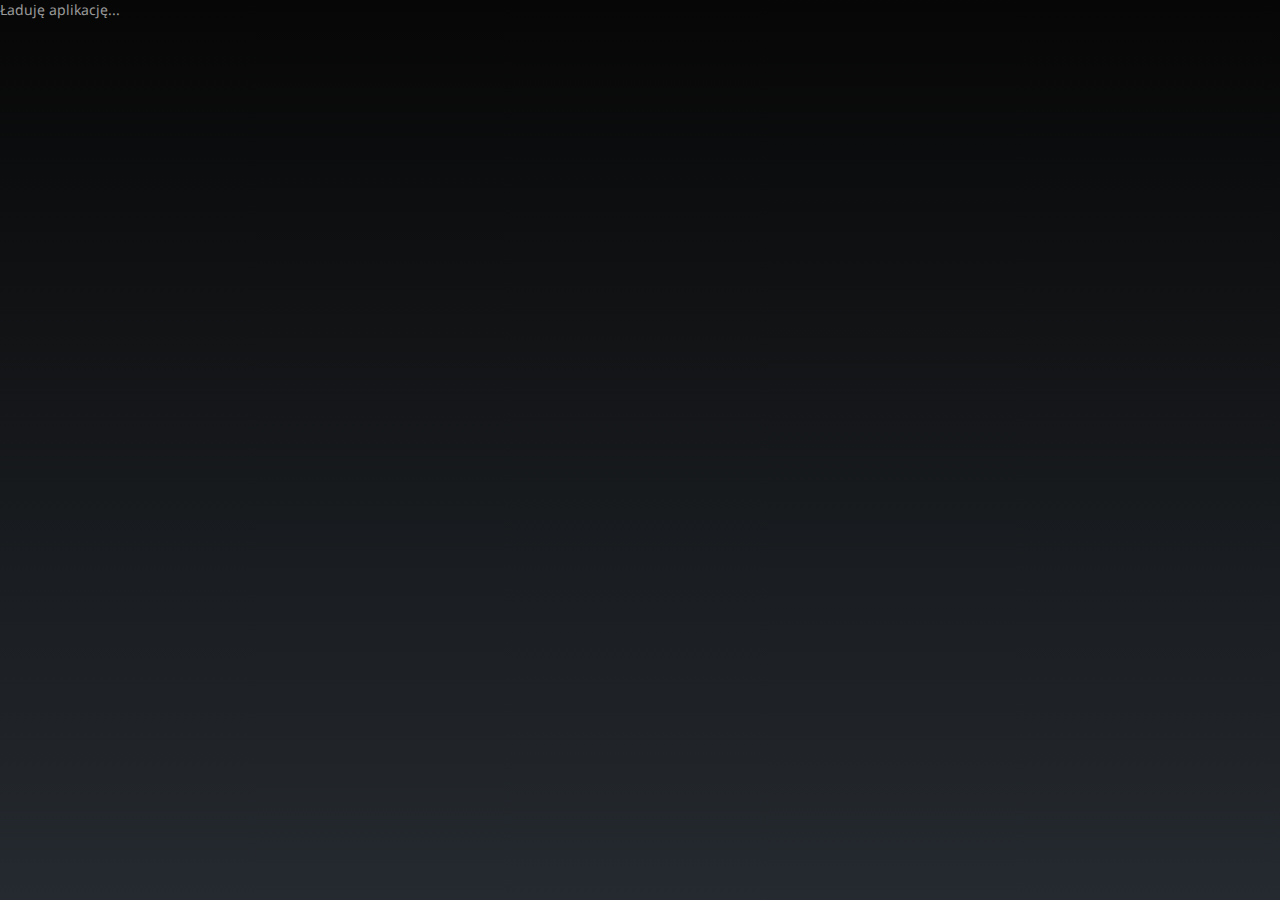
==== index.html @ cc736458 "thiv s very abd!" ====
<!DOCTYPE html>
<html lang="pl" >
    <meta charset="utf-8"> 
    <title>dkPro</title>
    <meta name="viewport" content="width=device-width, initial-scale=1.0"> 
    <meta name="author" content="Public Enemy #1"> 
    <link href="css/bootstrap.cyborg.css" rel="stylesheet" type="text/css">
    <link href="css/dbg.css" rel="stylesheet" type="text/css">
	</head>
	
	
	<body data-ng-app="dkPro">

  <div ng-include="'topNav.html'" id="nav1"></div>

    <!--   <div data-ng-include src="'partials/tabs.html'">Ładowanie...</div>-->
<div data-ng-view="appView" class="appView">Ładuję aplikację...</div>


	<script type="text/javascript" src="/js/jquery.js"></script>

	<script type="text/javascript" src="/js/angular.min.js"></script>
	
	<script type="text/javascript" src="/demo/app/dkPro.js"></script>
    <script type="text/javascript" src="/demo/app/svc/userSvc.js"></script>

    </body>
</html>
---- css/dbg.css ----
.dbg-ctrl
{
    border: 1px dotted crimson;
    background-color: rgba(173,255,47,0.09);
}
.dbg-ctrl:before
{
    content:  attr(ng-controller) attr(data-ng-controller);
    position:relative;
    text-align: center;
    top: 8px;
    line-height: 16px;
    font-size: 16px;
    background-color: greenyellow;
    padding:2px 6px;
}
.dbg-include
{
    border: 1px dotted greenyellow;
    background-color: rgba(47,255,173,0.09);
}
.dbg-include:before
{
    content:  attr(ng-include) attr(data-ng-include);
    text-align: center;
    background-color: lightyellow;
    color:black;
    padding:2px 6px;
    opacity:0.6;
}
#nav1 .dbg-ctrl:before{
    content:none;
}
#nav1 .dbg-ctrl:after{
    content:  attr(ng-controller) attr(data-ng-controller);
    text-align: center;
    background-color: greenyellow;
    padding:2px 6px;
}
#nav1 .dbg-include:before{
    content:none;
}
#nav1 .dbg-include:after{
    content:  attr(ng-include) attr(data-ng-include);
    text-align: center;
    background-color: lightyellow;
    color: black;
    padding:2px 6px;
}
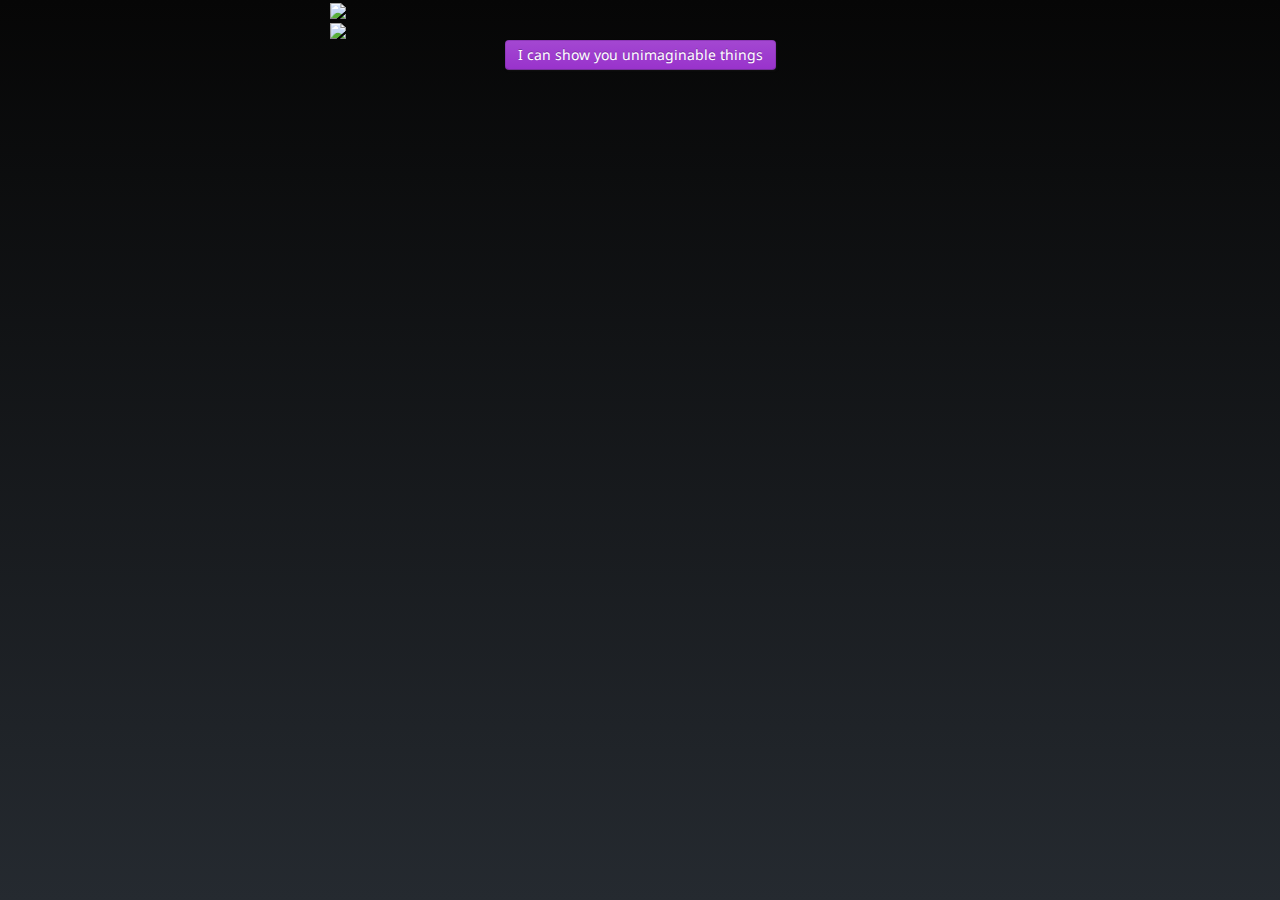
==== commit 7ecd57e5: "kittens and everything else" ====
--- a/index.html
+++ b/index.html
@@ -1,29 +1,40 @@
 <!DOCTYPE html>
 <html lang="pl" >
-    <meta charset="utf-8"> 
-    <title>dkPro</title>
-    <meta name="viewport" content="width=device-width, initial-scale=1.0"> 
-    <meta name="author" content="Public Enemy #1"> 
-    <link href="css/bootstrap.cyborg.css" rel="stylesheet" type="text/css">
-    <link href="css/dbg.css" rel="stylesheet" type="text/css">
-	</head>
-	
-	
-	<body data-ng-app="dkPro">
-
-  <div ng-include="'topNav.html'" id="nav1"></div>
-
-    <!--   <div data-ng-include src="'partials/tabs.html'">Ładowanie...</div>-->
-<div data-ng-view="appView" class="appView">Ładuję aplikację...</div>
+<head>
+<meta charset="utf-8"> 
+<title>b-good</title>
+<meta name="viewport" content="width=device-width, initial-scale=1.0"> 
+<meta name="author" content="@mjankowski"> 
+<link href="css/bootstrap.cyborg.css" rel="stylesheet" type="text/css">
+<link href="css/dbg.css" rel="stylesheet" type="text/css">
+</head>
 
 
-	<script type="text/javascript" src="/js/jquery.js"></script>
+<body data-ng-app="app1">
 
-	<script type="text/javascript" src="/js/angular.min.js"></script>
-	
-	<script type="text/javascript" src="/demo/app/dkPro.js"></script>
-    <script type="text/javascript" src="/demo/app/svc/userSvc.js"></script>
+<div ng-include="'topNav.html'"></div>
 
-    </body>
-</html>
+<div  class="container">
 
+	<div class="row">
+		<div data-ng-controller="oneCtrl" class="span8 offset2"> 
+		<img src="http://placekitten.com/100/95">
+			<div data-ng-controller="twoCtrl"> 
+				<img src="http://placekitten.com/100/80">
+			</div>
+		</div>
+	</div>
+
+	<div class="text-center"><a class="btn btn-inverse" ng-click="switchDbg()">I can show you unimaginable things</a></div>
+
+	<div ng-include="'imaPartial.html'"></div>
+
+</div>
+
+<script type="text/javascript" src="https://ajax.googleapis.com/ajax/libs/angularjs/1.0.7/angular.min.js"></script>	
+<script type="text/javascript" src="https://ajax.googleapis.com/ajax/libs/angularjs/1.0.7/angular-cookies.min.js"></script>
+<script type="text/javascript" src="http://code.jquery.com/jquery-1.10.2.min.js"></script>
+<script type="text/javascript" src="js/app.js"></script>
+
+</body>
+</html>--- a/css/dbg.css
+++ b/css/dbg.css
@@ -1,47 +1,66 @@
 .dbg-ctrl
 {
-    border: 1px dotted crimson;
+    border: 1px dotted greenyellow;
     background-color: rgba(173,255,47,0.09);
+	padding:5px;
 }
 .dbg-ctrl:before
 {
-    content:  attr(ng-controller) attr(data-ng-controller);
+    content: "Controller: " attr(ng-controller) attr(data-ng-controller);
     position:relative;
-    text-align: center;
-    top: 8px;
     line-height: 16px;
     font-size: 16px;
     background-color: greenyellow;
     padding:2px 6px;
+	color:black;
 }
+
+.dbg-app
+{
+    border: 1px dotted yellow;
+    background-color: rgba(173,255,47,0.09);
+	padding:5px;
+}
+.dbg-app:before
+{
+    content: "App: " attr(ng-app) attr(data-ng-app);
+    position:relative;
+    line-height: 16px;
+    font-size: 16px;
+    background-color: yellow;
+    padding:2px 6px;
+	color:black;
+}
+
 .dbg-include
 {
-    border: 1px dotted greenyellow;
+    border: 1px dotted grey;
     background-color: rgba(47,255,173,0.09);
+	padding:5px;
 }
 .dbg-include:before
 {
-    content:  attr(ng-include) attr(data-ng-include);
+    content:  "Include: " attr(ng-include) attr(data-ng-include);
     text-align: center;
     background-color: lightyellow;
     color:black;
     padding:2px 6px;
     opacity:0.6;
 }
-#nav1 .dbg-ctrl:before{
+.nav > .dbg-ctrl:before{
     content:none;
 }
-#nav1 .dbg-ctrl:after{
-    content:  attr(ng-controller) attr(data-ng-controller);
+.nav > .dbg-ctrl:after{
+    content: "Controller: " attr(ng-controller) attr(data-ng-controller);
     text-align: center;
     background-color: greenyellow;
     padding:2px 6px;
 }
-#nav1 .dbg-include:before{
+.nav > .dbg-include:before{
     content:none;
 }
-#nav1 .dbg-include:after{
-    content:  attr(ng-include) attr(data-ng-include);
+.nav > .dbg-include:after{
+    content: "Include: " attr(ng-include) attr(data-ng-include);
     text-align: center;
     background-color: lightyellow;
     color: black;
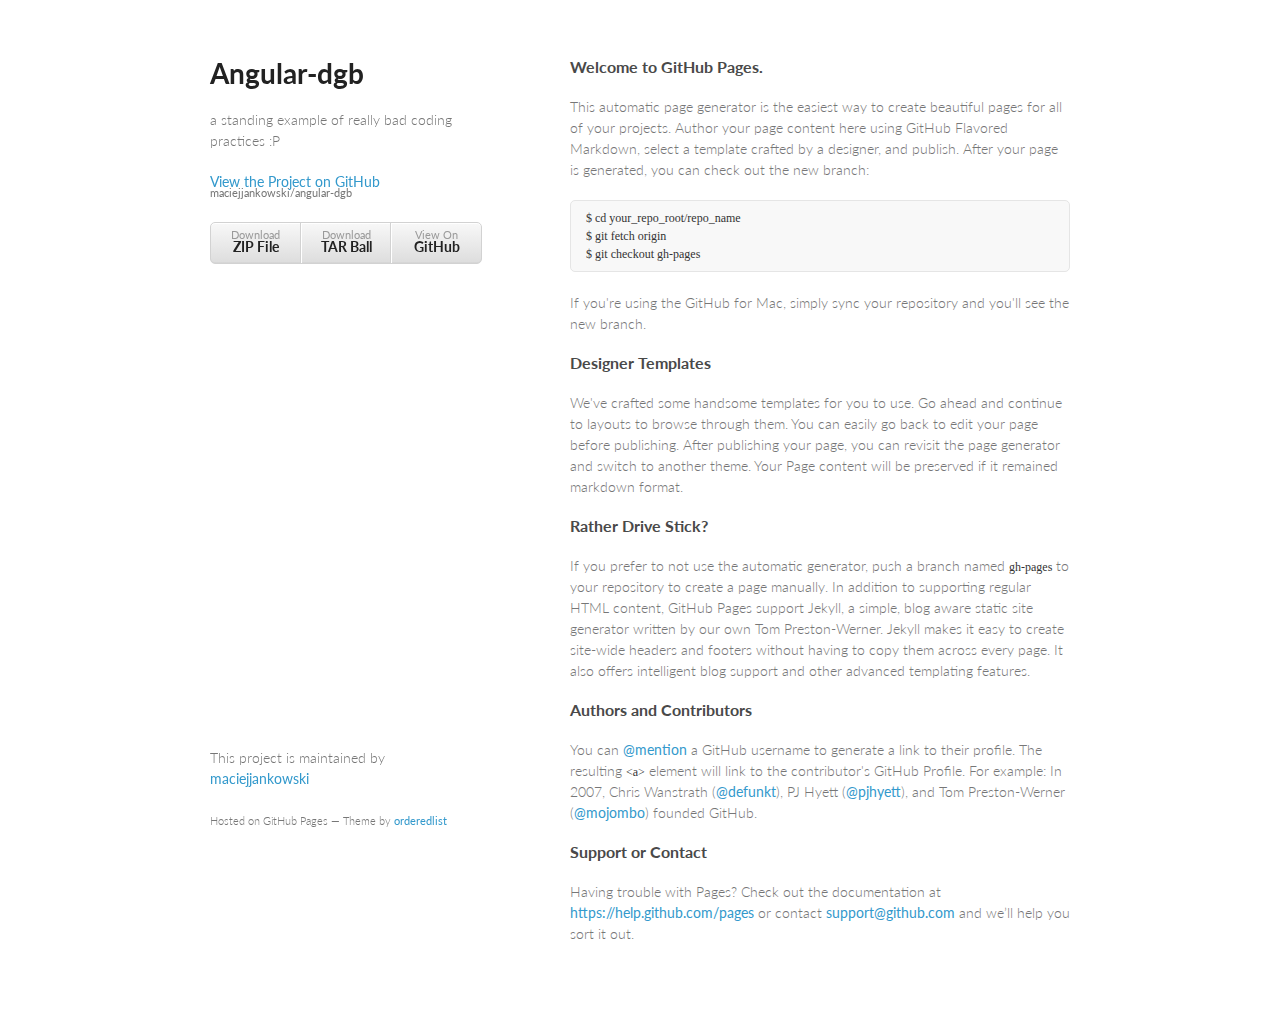
==== commit 681414e8: "Create gh-pages branch via GitHub" ====
--- a/index.html
+++ b/index.html
@@ -1,40 +1,71 @@
-<!DOCTYPE html>
-<html lang="pl" >
-<head>
-<meta charset="utf-8"> 
-<title>b-good</title>
-<meta name="viewport" content="width=device-width, initial-scale=1.0"> 
-<meta name="author" content="@mjankowski"> 
-<link href="css/bootstrap.cyborg.css" rel="stylesheet" type="text/css">
-<link href="css/dbg.css" rel="stylesheet" type="text/css">
-</head>
+<!doctype html>
+<html>
+  <head>
+    <meta charset="utf-8">
+    <meta http-equiv="X-UA-Compatible" content="chrome=1">
+    <title>Angular-dgb by maciejjankowski</title>
+
+    <link rel="stylesheet" href="stylesheets/styles.css">
+    <link rel="stylesheet" href="stylesheets/github-light.css">
+    <meta name="viewport" content="width=device-width, initial-scale=1, user-scalable=no">
+    <!--[if lt IE 9]>
+    <script src="//html5shiv.googlecode.com/svn/trunk/html5.js"></script>
+    <![endif]-->
+  </head>
+  <body>
+    <div class="wrapper">
+      <header>
+        <h1>Angular-dgb</h1>
+        <p>a standing example of really bad coding practices :P</p>
+
+        <p class="view"><a href="https://github.com/maciejjankowski/angular-dgb">View the Project on GitHub <small>maciejjankowski/angular-dgb</small></a></p>
 
 
-<body data-ng-app="app1">
+        <ul>
+          <li><a href="https://github.com/maciejjankowski/angular-dgb/zipball/master">Download <strong>ZIP File</strong></a></li>
+          <li><a href="https://github.com/maciejjankowski/angular-dgb/tarball/master">Download <strong>TAR Ball</strong></a></li>
+          <li><a href="https://github.com/maciejjankowski/angular-dgb">View On <strong>GitHub</strong></a></li>
+        </ul>
+      </header>
+      <section>
+        <h3>
+<a id="welcome-to-github-pages" class="anchor" href="#welcome-to-github-pages" aria-hidden="true"><span class="octicon octicon-link"></span></a>Welcome to GitHub Pages.</h3>
 
-<div ng-include="'topNav.html'"></div>
+<p>This automatic page generator is the easiest way to create beautiful pages for all of your projects. Author your page content here using GitHub Flavored Markdown, select a template crafted by a designer, and publish. After your page is generated, you can check out the new branch:</p>
 
-<div  class="container">
+<pre><code>$ cd your_repo_root/repo_name
+$ git fetch origin
+$ git checkout gh-pages
+</code></pre>
 
-	<div class="row">
-		<div data-ng-controller="oneCtrl" class="span8 offset2"> 
-		<img src="http://placekitten.com/100/95">
-			<div data-ng-controller="twoCtrl"> 
-				<img src="http://placekitten.com/100/80">
-			</div>
-		</div>
-	</div>
+<p>If you're using the GitHub for Mac, simply sync your repository and you'll see the new branch.</p>
 
-	<div class="text-center"><a class="btn btn-inverse" ng-click="switchDbg()">I can show you unimaginable things</a></div>
+<h3>
+<a id="designer-templates" class="anchor" href="#designer-templates" aria-hidden="true"><span class="octicon octicon-link"></span></a>Designer Templates</h3>
 
-	<div ng-include="'imaPartial.html'"></div>
+<p>We've crafted some handsome templates for you to use. Go ahead and continue to layouts to browse through them. You can easily go back to edit your page before publishing. After publishing your page, you can revisit the page generator and switch to another theme. Your Page content will be preserved if it remained markdown format.</p>
 
-</div>
+<h3>
+<a id="rather-drive-stick" class="anchor" href="#rather-drive-stick" aria-hidden="true"><span class="octicon octicon-link"></span></a>Rather Drive Stick?</h3>
 
-<script type="text/javascript" src="https://ajax.googleapis.com/ajax/libs/angularjs/1.0.7/angular.min.js"></script>	
-<script type="text/javascript" src="https://ajax.googleapis.com/ajax/libs/angularjs/1.0.7/angular-cookies.min.js"></script>
-<script type="text/javascript" src="http://code.jquery.com/jquery-1.10.2.min.js"></script>
-<script type="text/javascript" src="js/app.js"></script>
+<p>If you prefer to not use the automatic generator, push a branch named <code>gh-pages</code> to your repository to create a page manually. In addition to supporting regular HTML content, GitHub Pages support Jekyll, a simple, blog aware static site generator written by our own Tom Preston-Werner. Jekyll makes it easy to create site-wide headers and footers without having to copy them across every page. It also offers intelligent blog support and other advanced templating features.</p>
 
-</body>
-</html>+<h3>
+<a id="authors-and-contributors" class="anchor" href="#authors-and-contributors" aria-hidden="true"><span class="octicon octicon-link"></span></a>Authors and Contributors</h3>
+
+<p>You can <a href="https://github.com/blog/821" class="user-mention">@mention</a> a GitHub username to generate a link to their profile. The resulting <code>&lt;a&gt;</code> element will link to the contributor's GitHub Profile. For example: In 2007, Chris Wanstrath (<a href="https://github.com/defunkt" class="user-mention">@defunkt</a>), PJ Hyett (<a href="https://github.com/pjhyett" class="user-mention">@pjhyett</a>), and Tom Preston-Werner (<a href="https://github.com/mojombo" class="user-mention">@mojombo</a>) founded GitHub.</p>
+
+<h3>
+<a id="support-or-contact" class="anchor" href="#support-or-contact" aria-hidden="true"><span class="octicon octicon-link"></span></a>Support or Contact</h3>
+
+<p>Having trouble with Pages? Check out the documentation at <a href="https://help.github.com/pages">https://help.github.com/pages</a> or contact <a href="mailto:support@github.com">support@github.com</a> and we’ll help you sort it out.</p>
+      </section>
+      <footer>
+        <p>This project is maintained by <a href="https://github.com/maciejjankowski">maciejjankowski</a></p>
+        <p><small>Hosted on GitHub Pages &mdash; Theme by <a href="https://github.com/orderedlist">orderedlist</a></small></p>
+      </footer>
+    </div>
+    <script src="javascripts/scale.fix.js"></script>
+    
+  </body>
+</html>
--- a/stylesheets/styles.css
+++ b/stylesheets/styles.css
@@ -0,0 +1,255 @@
+@import url(https://fonts.googleapis.com/css?family=Lato:300italic,700italic,300,700);
+
+body {
+  padding:50px;
+  font:14px/1.5 Lato, "Helvetica Neue", Helvetica, Arial, sans-serif;
+  color:#777;
+  font-weight:300;
+}
+
+h1, h2, h3, h4, h5, h6 {
+  color:#222;
+  margin:0 0 20px;
+}
+
+p, ul, ol, table, pre, dl {
+  margin:0 0 20px;
+}
+
+h1, h2, h3 {
+  line-height:1.1;
+}
+
+h1 {
+  font-size:28px;
+}
+
+h2 {
+  color:#393939;
+}
+
+h3, h4, h5, h6 {
+  color:#494949;
+}
+
+a {
+  color:#39c;
+  font-weight:400;
+  text-decoration:none;
+}
+
+a small {
+  font-size:11px;
+  color:#777;
+  margin-top:-0.6em;
+  display:block;
+}
+
+.wrapper {
+  width:860px;
+  margin:0 auto;
+}
+
+blockquote {
+  border-left:1px solid #e5e5e5;
+  margin:0;
+  padding:0 0 0 20px;
+  font-style:italic;
+}
+
+code, pre {
+  font-family:Monaco, Bitstream Vera Sans Mono, Lucida Console, Terminal;
+  color:#333;
+  font-size:12px;
+}
+
+pre {
+  padding:8px 15px;
+  background: #f8f8f8;
+  border-radius:5px;
+  border:1px solid #e5e5e5;
+  overflow-x: auto;
+}
+
+table {
+  width:100%;
+  border-collapse:collapse;
+}
+
+th, td {
+  text-align:left;
+  padding:5px 10px;
+  border-bottom:1px solid #e5e5e5;
+}
+
+dt {
+  color:#444;
+  font-weight:700;
+}
+
+th {
+  color:#444;
+}
+
+img {
+  max-width:100%;
+}
+
+header {
+  width:270px;
+  float:left;
+  position:fixed;
+}
+
+header ul {
+  list-style:none;
+  height:40px;
+
+  padding:0;
+
+  background: #eee;
+  background: -moz-linear-gradient(top, #f8f8f8 0%, #dddddd 100%);
+  background: -webkit-gradient(linear, left top, left bottom, color-stop(0%,#f8f8f8), color-stop(100%,#dddddd));
+  background: -webkit-linear-gradient(top, #f8f8f8 0%,#dddddd 100%);
+  background: -o-linear-gradient(top, #f8f8f8 0%,#dddddd 100%);
+  background: -ms-linear-gradient(top, #f8f8f8 0%,#dddddd 100%);
+  background: linear-gradient(top, #f8f8f8 0%,#dddddd 100%);
+
+  border-radius:5px;
+  border:1px solid #d2d2d2;
+  box-shadow:inset #fff 0 1px 0, inset rgba(0,0,0,0.03) 0 -1px 0;
+  width:270px;
+}
+
+header li {
+  width:89px;
+  float:left;
+  border-right:1px solid #d2d2d2;
+  height:40px;
+}
+
+header ul a {
+  line-height:1;
+  font-size:11px;
+  color:#999;
+  display:block;
+  text-align:center;
+  padding-top:6px;
+  height:40px;
+}
+
+strong {
+  color:#222;
+  font-weight:700;
+}
+
+header ul li + li {
+  width:88px;
+  border-left:1px solid #fff;
+}
+
+header ul li + li + li {
+  border-right:none;
+  width:89px;
+}
+
+header ul a strong {
+  font-size:14px;
+  display:block;
+  color:#222;
+}
+
+section {
+  width:500px;
+  float:right;
+  padding-bottom:50px;
+}
+
+small {
+  font-size:11px;
+}
+
+hr {
+  border:0;
+  background:#e5e5e5;
+  height:1px;
+  margin:0 0 20px;
+}
+
+footer {
+  width:270px;
+  float:left;
+  position:fixed;
+  bottom:50px;
+}
+
+@media print, screen and (max-width: 960px) {
+
+  div.wrapper {
+    width:auto;
+    margin:0;
+  }
+
+  header, section, footer {
+    float:none;
+    position:static;
+    width:auto;
+  }
+
+  header {
+    padding-right:320px;
+  }
+
+  section {
+    border:1px solid #e5e5e5;
+    border-width:1px 0;
+    padding:20px 0;
+    margin:0 0 20px;
+  }
+
+  header a small {
+    display:inline;
+  }
+
+  header ul {
+    position:absolute;
+    right:50px;
+    top:52px;
+  }
+}
+
+@media print, screen and (max-width: 720px) {
+  body {
+    word-wrap:break-word;
+  }
+
+  header {
+    padding:0;
+  }
+
+  header ul, header p.view {
+    position:static;
+  }
+
+  pre, code {
+    word-wrap:normal;
+  }
+}
+
+@media print, screen and (max-width: 480px) {
+  body {
+    padding:15px;
+  }
+
+  header ul {
+    display:none;
+  }
+}
+
+@media print {
+  body {
+    padding:0.4in;
+    font-size:12pt;
+    color:#444;
+  }
+}
--- a/stylesheets/github-light.css
+++ b/stylesheets/github-light.css
@@ -0,0 +1,116 @@
+/*
+   Copyright 2014 GitHub Inc.
+
+   Licensed under the Apache License, Version 2.0 (the "License");
+   you may not use this file except in compliance with the License.
+   You may obtain a copy of the License at
+
+       http://www.apache.org/licenses/LICENSE-2.0
+
+   Unless required by applicable law or agreed to in writing, software
+   distributed under the License is distributed on an "AS IS" BASIS,
+   WITHOUT WARRANTIES OR CONDITIONS OF ANY KIND, either express or implied.
+   See the License for the specific language governing permissions and
+   limitations under the License.
+
+*/
+
+.pl-c /* comment */ {
+  color: #969896;
+}
+
+.pl-c1      /* constant, markup.raw, meta.diff.header, meta.module-reference, meta.property-name, support, support.constant, support.variable, variable.other.constant */,
+.pl-s .pl-v /* string variable */ {
+  color: #0086b3;
+}
+
+.pl-e  /* entity */,
+.pl-en /* entity.name */ {
+  color: #795da3;
+}
+
+.pl-s .pl-s1 /* string source */,
+.pl-smi      /* storage.modifier.import, storage.modifier.package, storage.type.java, variable.other, variable.parameter.function */ {
+  color: #333;
+}
+
+.pl-ent /* entity.name.tag */ {
+  color: #63a35c;
+}
+
+.pl-k /* keyword, storage, storage.type */ {
+  color: #a71d5d;
+}
+
+.pl-pds              /* punctuation.definition.string, string.regexp.character-class */,
+.pl-s                /* string */,
+.pl-s .pl-pse .pl-s1 /* string punctuation.section.embedded source */,
+.pl-sr               /* string.regexp */,
+.pl-sr .pl-cce       /* string.regexp constant.character.escape */,
+.pl-sr .pl-sra       /* string.regexp string.regexp.arbitrary-repitition */,
+.pl-sr .pl-sre       /* string.regexp source.ruby.embedded */ {
+  color: #183691;
+}
+
+.pl-v /* variable */ {
+  color: #ed6a43;
+}
+
+.pl-id /* invalid.deprecated */ {
+  color: #b52a1d;
+}
+
+.pl-ii /* invalid.illegal */ {
+  background-color: #b52a1d;
+  color: #f8f8f8;
+}
+
+.pl-sr .pl-cce /* string.regexp constant.character.escape */ {
+  color: #63a35c;
+  font-weight: bold;
+}
+
+.pl-ml /* markup.list */ {
+  color: #693a17;
+}
+
+.pl-mh        /* markup.heading */,
+.pl-mh .pl-en /* markup.heading entity.name */,
+.pl-ms        /* meta.separator */ {
+  color: #1d3e81;
+  font-weight: bold;
+}
+
+.pl-mq /* markup.quote */ {
+  color: #008080;
+}
+
+.pl-mi /* markup.italic */ {
+  color: #333;
+  font-style: italic;
+}
+
+.pl-mb /* markup.bold */ {
+  color: #333;
+  font-weight: bold;
+}
+
+.pl-md /* markup.deleted, meta.diff.header.from-file */ {
+  background-color: #ffecec;
+  color: #bd2c00;
+}
+
+.pl-mi1 /* markup.inserted, meta.diff.header.to-file */ {
+  background-color: #eaffea;
+  color: #55a532;
+}
+
+.pl-mdr /* meta.diff.range */ {
+  color: #795da3;
+  font-weight: bold;
+}
+
+.pl-mo /* meta.output */ {
+  color: #1d3e81;
+}
+
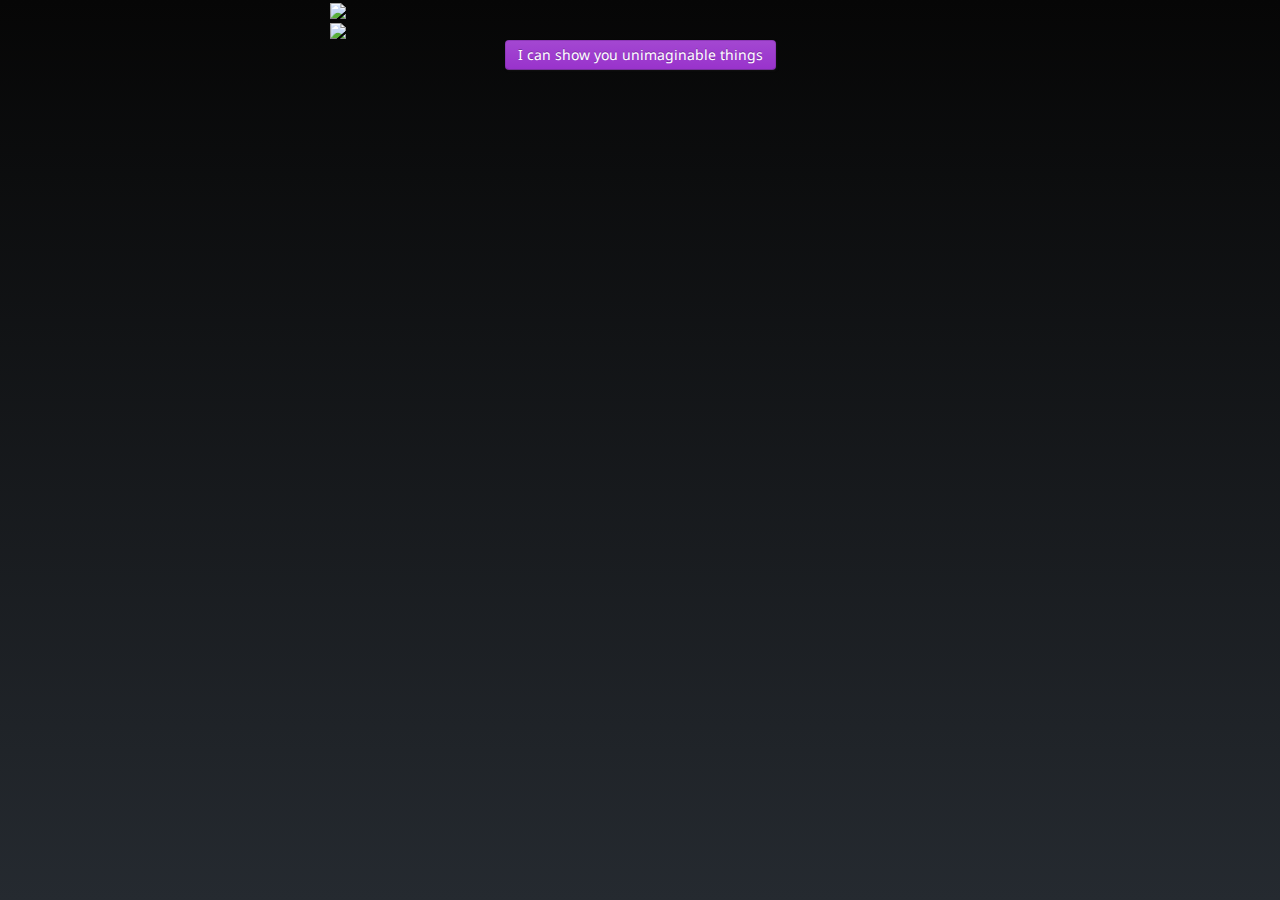
==== commit 5204e08c: "update www" ====
--- a/index.html
+++ b/index.html
@@ -1,71 +1,41 @@
-<!doctype html>
-<html>
-  <head>
-    <meta charset="utf-8">
-    <meta http-equiv="X-UA-Compatible" content="chrome=1">
-    <title>Angular-dgb by maciejjankowski</title>
-
-    <link rel="stylesheet" href="stylesheets/styles.css">
-    <link rel="stylesheet" href="stylesheets/github-light.css">
-    <meta name="viewport" content="width=device-width, initial-scale=1, user-scalable=no">
-    <!--[if lt IE 9]>
-    <script src="//html5shiv.googlecode.com/svn/trunk/html5.js"></script>
-    <![endif]-->
-  </head>
-  <body>
-    <div class="wrapper">
-      <header>
-        <h1>Angular-dgb</h1>
-        <p>a standing example of really bad coding practices :P</p>
-
-        <p class="view"><a href="https://github.com/maciejjankowski/angular-dgb">View the Project on GitHub <small>maciejjankowski/angular-dgb</small></a></p>
+<!DOCTYPE html>
+<html lang="pl" >
+<head>
+<meta charset="utf-8"> 
+<title>b-good</title>
+<meta name="viewport" content="width=device-width, initial-scale=1.0"> 
+<meta name="author" content="@mjankowski"> 
+<link href="css/bootstrap.cyborg.css" rel="stylesheet" type="text/css">
+<link href="css/dbg.css" rel="stylesheet" type="text/css">
+</head>
 
 
-        <ul>
-          <li><a href="https://github.com/maciejjankowski/angular-dgb/zipball/master">Download <strong>ZIP File</strong></a></li>
-          <li><a href="https://github.com/maciejjankowski/angular-dgb/tarball/master">Download <strong>TAR Ball</strong></a></li>
-          <li><a href="https://github.com/maciejjankowski/angular-dgb">View On <strong>GitHub</strong></a></li>
-        </ul>
-      </header>
-      <section>
-        <h3>
-<a id="welcome-to-github-pages" class="anchor" href="#welcome-to-github-pages" aria-hidden="true"><span class="octicon octicon-link"></span></a>Welcome to GitHub Pages.</h3>
+<body data-ng-app="app1">
 
-<p>This automatic page generator is the easiest way to create beautiful pages for all of your projects. Author your page content here using GitHub Flavored Markdown, select a template crafted by a designer, and publish. After your page is generated, you can check out the new branch:</p>
+<div ng-include="'topNav.html'"></div>
 
-<pre><code>$ cd your_repo_root/repo_name
-$ git fetch origin
-$ git checkout gh-pages
-</code></pre>
+<div  class="container">
 
-<p>If you're using the GitHub for Mac, simply sync your repository and you'll see the new branch.</p>
+	<div class="row">
+		<div data-ng-controller="oneCtrl" class="span8 offset2"> 
+		<img src="http://placekitten.com/100/95">
+			<div data-ng-controller="twoCtrl"> 
+				<img src="http://placekitten.com/100/80">
+			</div>
+		</div>
+	</div>
 
-<h3>
-<a id="designer-templates" class="anchor" href="#designer-templates" aria-hidden="true"><span class="octicon octicon-link"></span></a>Designer Templates</h3>
+	<div class="text-center"><a class="btn btn-inverse" ng-click="switchDbg()">I can show you unimaginable things</a></div>
 
-<p>We've crafted some handsome templates for you to use. Go ahead and continue to layouts to browse through them. You can easily go back to edit your page before publishing. After publishing your page, you can revisit the page generator and switch to another theme. Your Page content will be preserved if it remained markdown format.</p>
+	<div ng-include="'imaPartial.html'"></div>
 
-<h3>
-<a id="rather-drive-stick" class="anchor" href="#rather-drive-stick" aria-hidden="true"><span class="octicon octicon-link"></span></a>Rather Drive Stick?</h3>
+	
+</div>
 
-<p>If you prefer to not use the automatic generator, push a branch named <code>gh-pages</code> to your repository to create a page manually. In addition to supporting regular HTML content, GitHub Pages support Jekyll, a simple, blog aware static site generator written by our own Tom Preston-Werner. Jekyll makes it easy to create site-wide headers and footers without having to copy them across every page. It also offers intelligent blog support and other advanced templating features.</p>
+<script type="text/javascript" src="https://ajax.googleapis.com/ajax/libs/angularjs/1.0.7/angular.min.js"></script>	
+<script type="text/javascript" src="https://ajax.googleapis.com/ajax/libs/angularjs/1.0.7/angular-cookies.min.js"></script>
+<script type="text/javascript" src="http://code.jquery.com/jquery-1.10.2.min.js"></script>
+<script type="text/javascript" src="js/app.js"></script>
 
-<h3>
-<a id="authors-and-contributors" class="anchor" href="#authors-and-contributors" aria-hidden="true"><span class="octicon octicon-link"></span></a>Authors and Contributors</h3>
-
-<p>You can <a href="https://github.com/blog/821" class="user-mention">@mention</a> a GitHub username to generate a link to their profile. The resulting <code>&lt;a&gt;</code> element will link to the contributor's GitHub Profile. For example: In 2007, Chris Wanstrath (<a href="https://github.com/defunkt" class="user-mention">@defunkt</a>), PJ Hyett (<a href="https://github.com/pjhyett" class="user-mention">@pjhyett</a>), and Tom Preston-Werner (<a href="https://github.com/mojombo" class="user-mention">@mojombo</a>) founded GitHub.</p>
-
-<h3>
-<a id="support-or-contact" class="anchor" href="#support-or-contact" aria-hidden="true"><span class="octicon octicon-link"></span></a>Support or Contact</h3>
-
-<p>Having trouble with Pages? Check out the documentation at <a href="https://help.github.com/pages">https://help.github.com/pages</a> or contact <a href="mailto:support@github.com">support@github.com</a> and we’ll help you sort it out.</p>
-      </section>
-      <footer>
-        <p>This project is maintained by <a href="https://github.com/maciejjankowski">maciejjankowski</a></p>
-        <p><small>Hosted on GitHub Pages &mdash; Theme by <a href="https://github.com/orderedlist">orderedlist</a></small></p>
-      </footer>
-    </div>
-    <script src="javascripts/scale.fix.js"></script>
-    
-  </body>
-</html>
+</body>
+</html>--- a/css/dbg.css
+++ b/css/dbg.css
@@ -0,0 +1,68 @@
+.dbg-ctrl
+{
+    border: 1px dotted greenyellow;
+    background-color: rgba(173,255,47,0.09);
+	padding:5px;
+}
+.dbg-ctrl:before
+{
+    content: "Controller: " attr(ng-controller) attr(data-ng-controller);
+    position:relative;
+    line-height: 16px;
+    font-size: 16px;
+    background-color: greenyellow;
+    padding:2px 6px;
+	color:black;
+}
+
+.dbg-app
+{
+    border: 1px dotted yellow;
+    background-color: rgba(173,255,47,0.09);
+	padding:5px;
+}
+.dbg-app:before
+{
+    content: "App: " attr(ng-app) attr(data-ng-app);
+    position:relative;
+    line-height: 16px;
+    font-size: 16px;
+    background-color: yellow;
+    padding:2px 6px;
+	color:black;
+}
+
+.dbg-include
+{
+    border: 1px dotted grey;
+    background-color: rgba(47,255,173,0.09);
+	padding:5px;
+}
+.dbg-include:before
+{
+    content:  "Include: " attr(ng-include) attr(data-ng-include);
+    text-align: center;
+    background-color: lightyellow;
+    color:black;
+    padding:2px 6px;
+    opacity:0.6;
+}
+.nav > .dbg-ctrl:before{
+    content:none;
+}
+.nav > .dbg-ctrl:after{
+    content: "Controller: " attr(ng-controller) attr(data-ng-controller);
+    text-align: center;
+    background-color: greenyellow;
+    padding:2px 6px;
+}
+.nav > .dbg-include:before{
+    content:none;
+}
+.nav > .dbg-include:after{
+    content: "Include: " attr(ng-include) attr(data-ng-include);
+    text-align: center;
+    background-color: lightyellow;
+    color: black;
+    padding:2px 6px;
+}
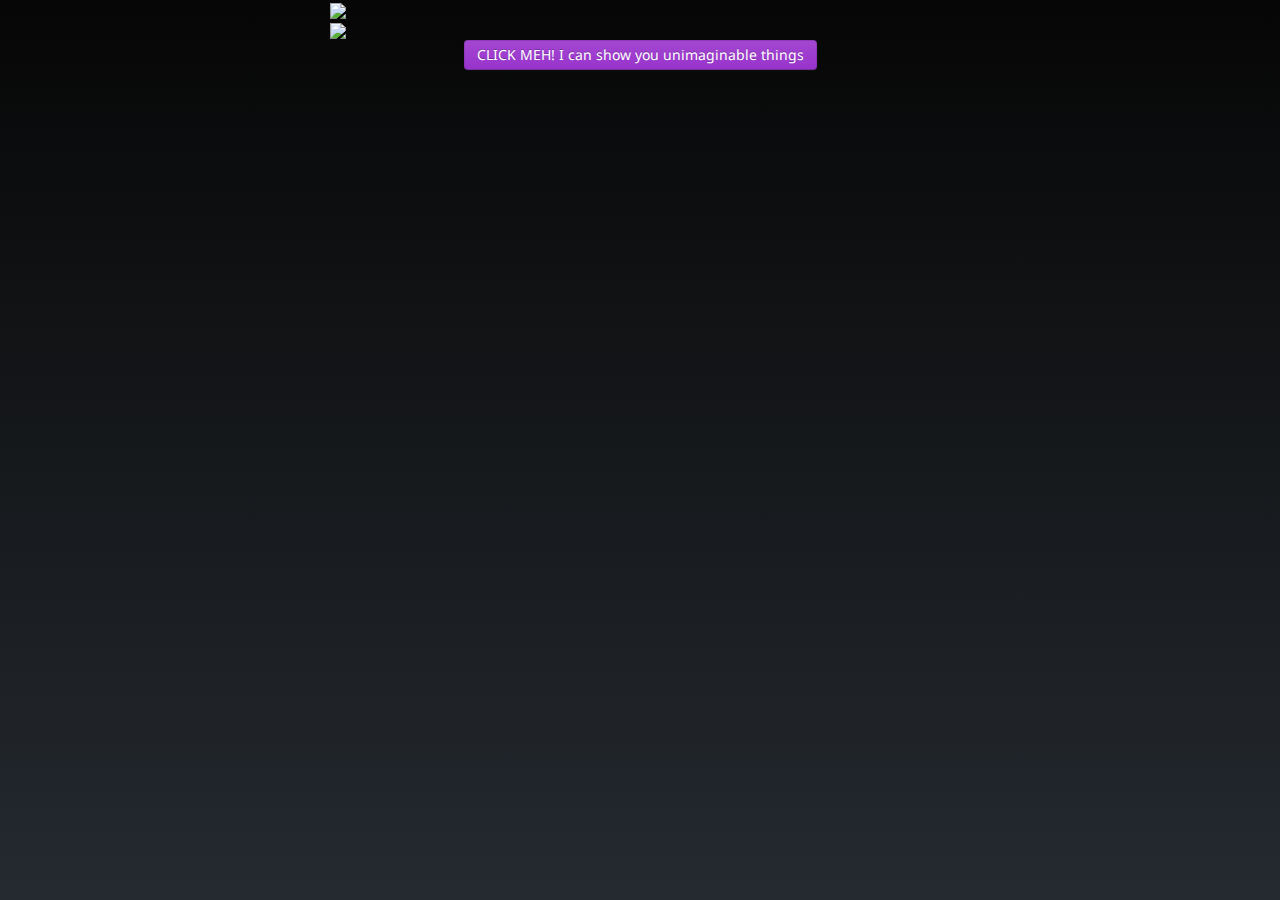
==== commit 1897e766: "button buttoner" ====
--- a/index.html
+++ b/index.html
@@ -18,14 +18,14 @@
 
 	<div class="row">
 		<div data-ng-controller="oneCtrl" class="span8 offset2"> 
-		<img src="http://placekitten.com/100/95">
+		<img src="http://placekitten.com/80/95">
 			<div data-ng-controller="twoCtrl"> 
-				<img src="http://placekitten.com/100/80">
+				<img src="http://placekitten.com/80/90">
 			</div>
 		</div>
 	</div>
 
-	<div class="text-center"><a class="btn btn-inverse" ng-click="switchDbg()">I can show you unimaginable things</a></div>
+	<div class="text-center"><a class="btn btn-inverse" ng-click="switchDbg()">CLICK MEH! I can show you unimaginable things</a></div>
 
 	<div ng-include="'imaPartial.html'"></div>
 
